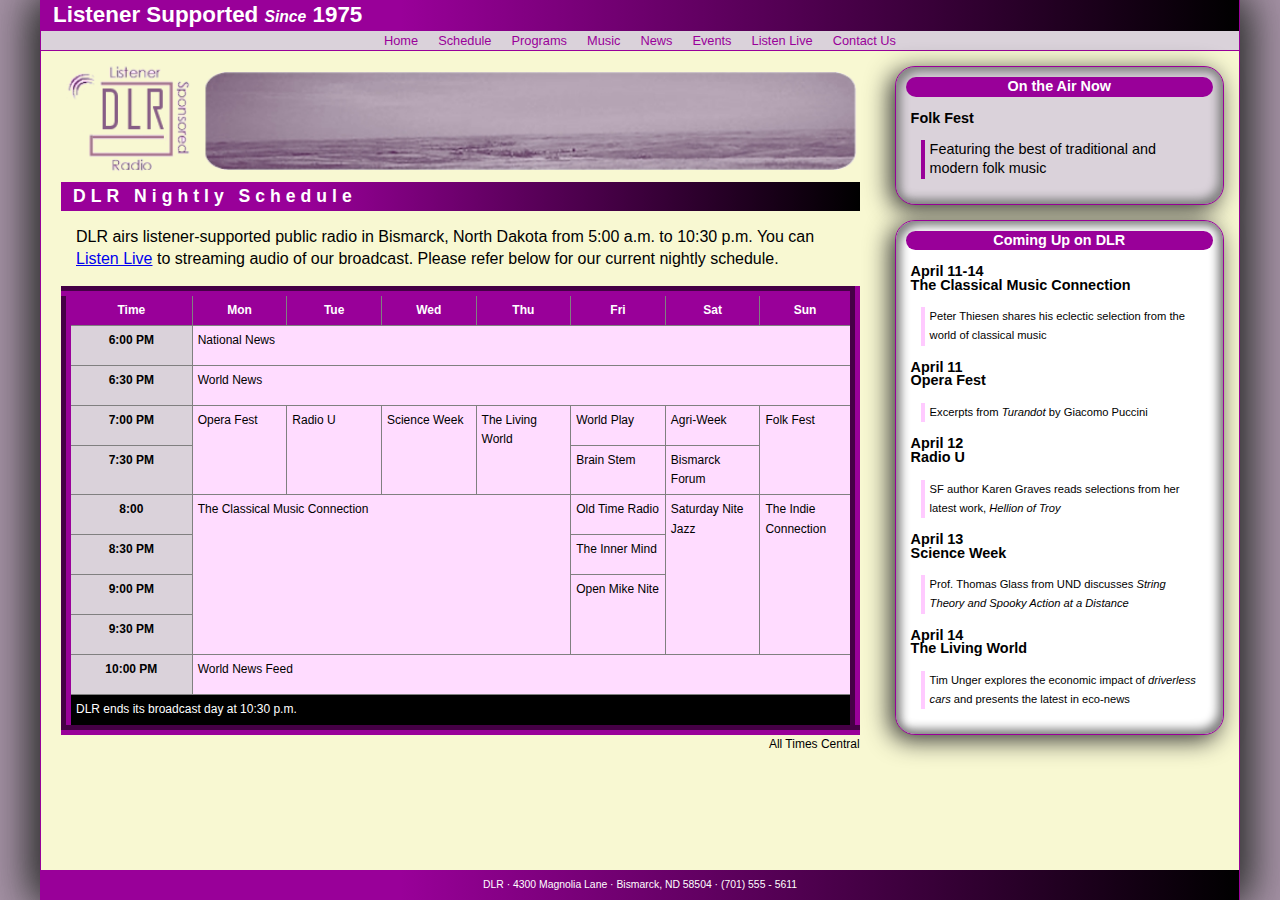
==== index.html @ ad1362df "first commit" ====
<!DOCTYPE html>
<html lang="en">
<head>
   <!--
      New Perspectives on HTML5 and CSS3, 7th Edition
      Tutorial 6
      Tutorial Case

      DLR Nightly Schedule
      Author: Brandy Guzman
      Date:   12/2/2024

      Filename:   dlr_evenings.html

   -->
   
   <meta charset="utf-8" />
   <meta name="viewport" content="width=device-width, initial-scale=1" />
   <title>DLR Nightly Schedule</title>
   <link href="./styles/dlr_reset.css" rel="stylesheet" />
   <link href="./styles/dlr_styles.css" rel="stylesheet" />     
   <link href="./styles/dlr_tables.css" rel="stylesheet" />     
</head>

<body>
   <header>
      <h1>Listener Supported <em>Since</em> 1975</h1>
      <nav>
         <a id="navicon" href="#"><img src="./images/dlr_navicon.png" alt="" /></a>
         <ul>
            <li><a href="../html/dlr_lw0414.html">Home</a></li>
            <li><a href="#">Schedule</a></li>
            <li><a href="#">Programs</a></li>
            <li><a href="#">Music</a></li>
            <li><a href="#">News</a></li>
            <li><a href="#">Events</a></li>
            <li><a href="#">Listen Live</a></li>
            <li><a href="#">Contact Us</a></li>
         </ul>
      </nav>
   </header>
   
   <div id="container">
   
      <section id="main"> 
         <img src="./images/dlr_logo.png" alt="DLR" />
         <h2>DLR Nightly Schedule</h2>
         <p>DLR airs listener-supported public radio in Bismarck, 
            North Dakota from 5:00 a.m. to 10:30 p.m.
            You can <a href="#">Listen Live</a> to streaming audio 
            of our broadcast. Please refer below for our current 
            nightly schedule.</p>

         <table class="schedule">
            <caption>All Times Central</caption>
            <colgroup>
               <col id="firstCol" />
               <col class="dayCols" span="7" />
            </colgroup>
            <thead>
               <tr>
                  <th>Time</th>
                  <th>Mon</th>
                  <th>Tue</th>
                  <th>Wed</th>
                  <th>Thu</th>
                  <th>Fri</th>
                  <th>Sat</th>
                  <th>Sun</th>
               </tr>
            </thead>

            <tfoot>
               <tr>
                  <td colspan="8">DLR ends its broadcast day at 10:30 p.m.</td>
               </tr>
            </tfoot>

            <tbody>
               <tr>
                  <th>6:00 PM</th>
                  <td colspan="7">National News</td>
               </tr>
               <tr>
                  <th>6:30 PM</th>
                  <td colspan="7">World News</td>
               </tr>
               <tr>
                  <th>7:00 PM</th>
                  <td rowspan="2">Opera Fest</td>
                  <td rowspan="2">Radio U</td>
                  <td rowspan="2">Science Week</td>
                  <td rowspan="2">The Living World</td>
                  <td>World Play</td>
                  <td>Agri-Week</td>
                  <td rowspan="2">Folk Fest</td>
               </tr>
               <tr>
                  <th>7:30 PM</th>
                  <td>Brain Stem</td>
                  <td>Bismarck Forum</td>
               </tr>
               <tr>
                  <th>8:00</th>
                  <td rowspan="4" colspan="4">The Classical Music Connection</td>
                  <td>Old Time Radio</td>
                  <td rowspan="4">Saturday Nite Jazz</td>
                  <td rowspan="4">The Indie Connection</td>
               </tr>
               <tr>
                  <th>8:30 PM</th>
                  <td>The Inner Mind</td>
               </tr>
               <tr>
                  <th>9:00 PM</th>
                  <td rowspan="2">Open Mike Nite</td>
               </tr>
               <tr>
                  <th>9:30 PM</th>
               </tr>
               <tr>
                  <th>10:00 PM</th>
                  <td colspan="7">World News Feed</td>
               </tr>
         </tbody>
         </table>

      </section>
      
      <section id="right">
         <aside id="current">
            <h1>On the Air Now</h1>
            <h2>Folk Fest </h2>
            <p>Featuring the best of traditional and modern 
               folk music </p>
         </aside>
         <aside id="future">
            <h1>Coming Up on DLR</h1>
            <h2>April 11-14<br/>
               The Classical Music Connection </h2>
            <p>Peter Thiesen shares his eclectic selection from the
               world of classical music </p>
            <h2>April 11<br/>
               Opera Fest </h2>
            <p>Excerpts from <em>Turandot</em> by Giacomo Puccini </p>
            <h2>April 12<br/>
               Radio U </h2>
            <p>SF author Karen Graves reads selections from her latest
               work, <i>Hellion of Troy</i> </p>
            <h2>April 13<br/>
               Science Week </h2>
            <p>Prof. Thomas Glass from UND discusses <em>String Theory and Spooky Action at a 
               Distance</em> </p>
            <h2>April 14<br/>
               The Living World </h2>
            <p>Tim Unger explores the economic impact of <em>driverless cars</em> and 
               presents the latest in eco-news </p>
         </aside>
      </section>
      
   </div>
   
   <footer>
      DLR &#183; 4300 Magnolia Lane &#183; Bismarck, ND 58504 &#183; (701) 555 - 5611
   </footer>
</body>

</html>
---- styles/dlr_styles.css ----
@charset "utf-8";

/*
   New Perspectives on HTML and CSS
   Tutorial 6
   Tutorial Case

   DLR General Style Sheet
  
   Filename:         dlr_styles.css

*/


/* HTML and Body styles */

html {
   background: url(../images/dlr_back.png), rgb(165, 146, 165);
   font-family: Verdana, Geneva, sans-serif;
   height: 100%;
}

body {
   background-color: white;
   box-shadow: rgb(51, 51, 51) 10px 0px 40px,  rgb(51, 51, 51) -10px 0px 40px;
   border-left: 1px solid rgb(153, 0, 153);
   border-right: 1px solid rgb(153, 0, 153);
   height: 100%;   
   margin: 0px auto;
   min-width: 320px;
   max-width: 1200px;   
   width: 100%;
}

/* Flex Layout */

body {
   display: -webkit-flex;
   display: flex;
   -webkit-flex-flow: column nowrap;
   flex-flow: column nowrap;
}

header, footer {
   -webkit-flex-shrink: 0;
   flex-shrink: 0;
}

div#container {
   -webkit-flex: 1 0 auto;
   flex: 1 0 auto;
}

/* Header styles */

header {
   background-color: rgb(218, 210, 218);
   border-bottom: 1px solid rgb(153, 0, 153);
   color: white;

}

header h1 {
   background: linear-gradient(to right, rgb(153, 0, 153) 30%, black);
   color: white;
   font-size: 1.4em;
   padding: 5px 0px 5px 12px;
}

header h1 em {
   font-size: 0.7em;
}

/* Navigation list styles */

header nav ul li {
   background-color: rgb(218, 210, 218);
   font-size: 0.8em;   
   padding: 0px 10px;
}

header nav ul li a {
   color: rgb(153, 0, 153);
   display: block;
   width: 100%;
}

header nav ul li a:hover {
   color: white;
   background-color: rgb(153, 0, 153);
}

a#navicon {
   display: none;
}

/* Container Styles */

div#container {
   background: rgb(248, 248, 210);

}


/* Main Section styles */

section#main {
   padding: 10px 20px 0px 20px;
}

section#main img {
   display: block;
   width: 100%;
}

section#main h2 {
   color: white;
   background: linear-gradient(to right, rgb(153, 0, 153) 30%, black);
   font-size: 1.1em;
   letter-spacing: 5px;
   padding: 5px 0px 5px 12px;
}

section#main p {
   line-height: 1.4em;
   margin: 15px;
}

/* Right Section styles */

section#right {
   padding: 0px 15px 0px 15px;
}

/* Aside styles */
aside {
   border: 1px solid rgb(153, 0, 153);
   border-radius: 20px;
   box-shadow: inset rgb(131, 131, 131) 5px 5px 10px,  inset rgb(131, 131, 131) -5px -5px 10px,  rgb(51, 51, 51) -5px 5px 25px;
   margin: 15px 0px;
   width: 100%;
}

aside#current {
   background-color: rgb(218, 210, 218);
}

aside#current p {
   border-left: 4px solid rgb(153,0,153);
   font-size: 0.9em;
}

aside p:last-of-type {
   margin-bottom: 25px;
}

aside h1 {
   background-color: rgb(153,0,153);
   border-radius: 10px;
   color: white;
   font-size: 0.9em;
   text-align: center;
   margin: 10px;
}

aside h2 {
   color: black;
   text-align: left;
   font-size: 0.9em;
   line-height: 0.95;
   margin: 15px;
}

aside p {
   border-left: 4px solid rgb(255,202,255);
   font-size: 0.7em;
   padding: 0px 0px 0px 5px;
   margin: 10px 25px;
}

aside#future {
   background-color: white;
}

/* Footer styles */   

footer {
   color: white;    
   background: linear-gradient(to right, rgb(153, 0, 153) 30%, black);   
   font-size: 0.65em;  
   font-style: normal;
   height: 30px;
   line-height: 30px;   
   text-align: center;
  
}

/* ===============================
   Mobile Styles: 0px to 640px 
   ===============================
*/
@media only screen and (max-width: 640px) {

   section#main {
      width: 100%;
   }
   
   section#right {
      width: 100%;
   }
   
   a#navicon {
      display: block;
   }
   
   header nav ul {
      display: none;
   }
   
   header nav ul li {
      font-size: 1em;
      line-height: 1.3em;
      height: 1.3em;
   }
   
   a#navicon:hover+ul, header nav ul:hover {
      display: block;
   }
}

/* =============================================
   Tablet and Desktop Styles: greater than 640px
   =============================================
*/
@media only screen and (min-width: 641px) {

   section#main {
      float: left;
      width: 70%;
   }
   
   section#right {
      float: left;
      width: 30%;
   }
   
   header nav ul {
      display: -webkit-flex;
      display: flex;
      -webkit-flex-flow: row nowrap;
      flex-flow: row nowrap;
      -webkit-justify-content: center;
      justify-content: center;
   }
   
   header nav ul li {
      -webkit-flex: 0 1 auto;
      flex: 0 1 auto;
   }
}
---- styles/dlr_tables.css ----
@charset "utf-8";

/*
   New Perspectives on HTML and CSS
   Tutorial 6
   Tutorial Case

   Tables Style Sheet
   Author: Brandy Guzman
   Date:   12/2/2024

   Filename:         dlr_tables.css

*/

/* Table Styles */
table.schedule {
   background: white;
   border: 10px outset rgb(153, 0, 153);
   border-collapse: collapse;
   font-size: 0.75em;
   width: 100%;
}


/* Table Cell Styles */
table.schedule th, table.schedule td {
   border: 1px solid gray;
   padding: 5px;
   vertical-align: top;
}


/* Table Caption Styles */
table.schedule caption {
   caption-side: bottom;
   text-align: right;
}


/* Row Group Styles */
table.schedule thead {
   background: rgb(153, 0, 153);
   color: white;
}

table.schedule tfoot {
   background: black;
   color: white;
}

table.schedule thead tr {
   height: 30px;
}

table.schedule tbody tr {
   height: 40px;
}


/* Column Group Styles */
col#firstCol {
   background: rgb(218, 210, 218);
   width: 16%;
}

col.dayCols {
   background: rgb(255, 220, 255);
   width: 12%;
}
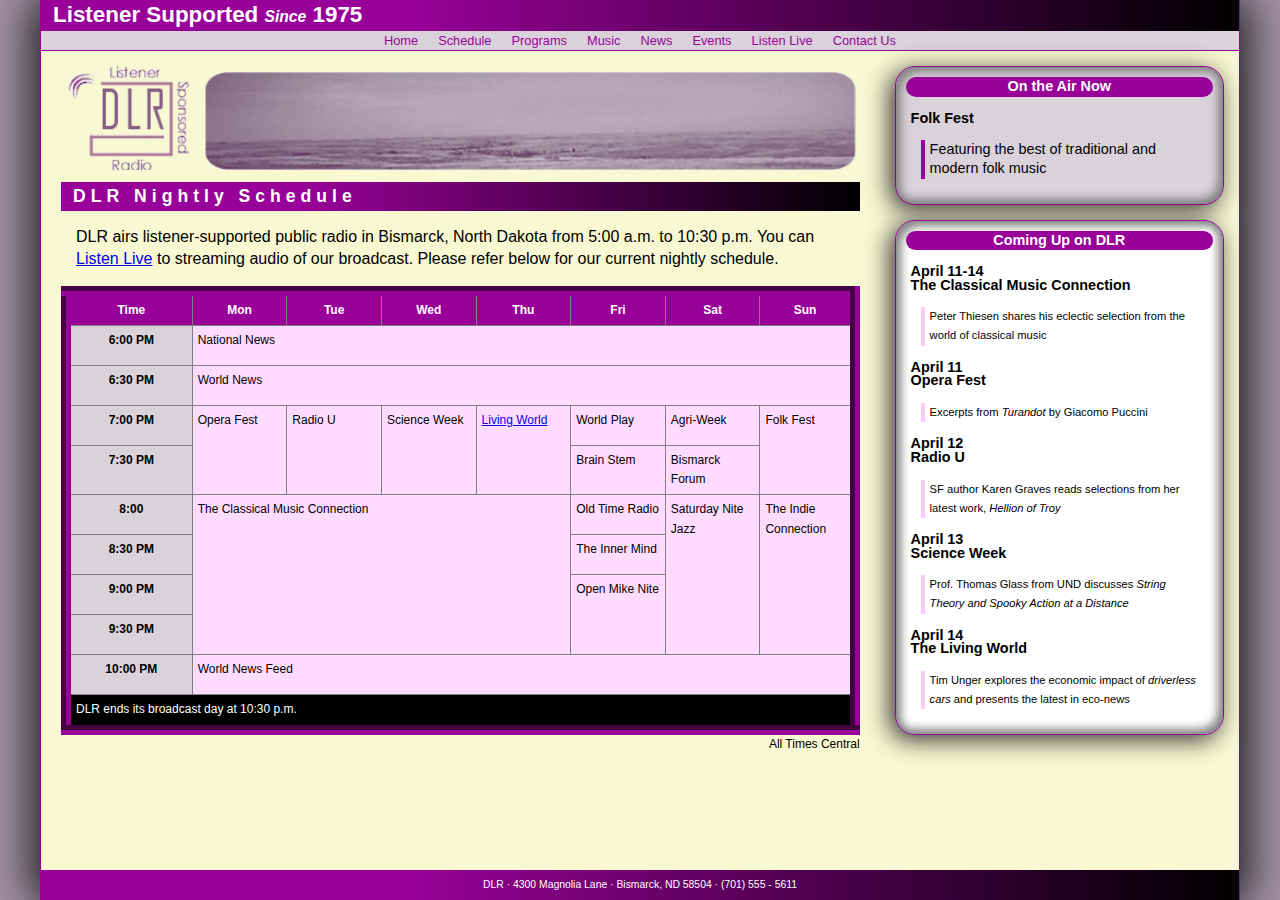
==== commit 1f10f834: "second commit" ====
--- a/index.html
+++ b/index.html
@@ -28,7 +28,7 @@
       <nav>
          <a id="navicon" href="#"><img src="./images/dlr_navicon.png" alt="" /></a>
          <ul>
-            <li><a href="../html/dlr_lw0414.html">Home</a></li>
+            <li><a href="#">Home</a></li>
             <li><a href="#">Schedule</a></li>
             <li><a href="#">Programs</a></li>
             <li><a href="#">Music</a></li>
@@ -90,7 +90,7 @@
                   <td rowspan="2">Opera Fest</td>
                   <td rowspan="2">Radio U</td>
                   <td rowspan="2">Science Week</td>
-                  <td rowspan="2">The Living World</td>
+                  <td rowspan="2"><a href="./html/dlr_lw0414.html">Living World</a></td>
                   <td>World Play</td>
                   <td>Agri-Week</td>
                   <td rowspan="2">Folk Fest</td>
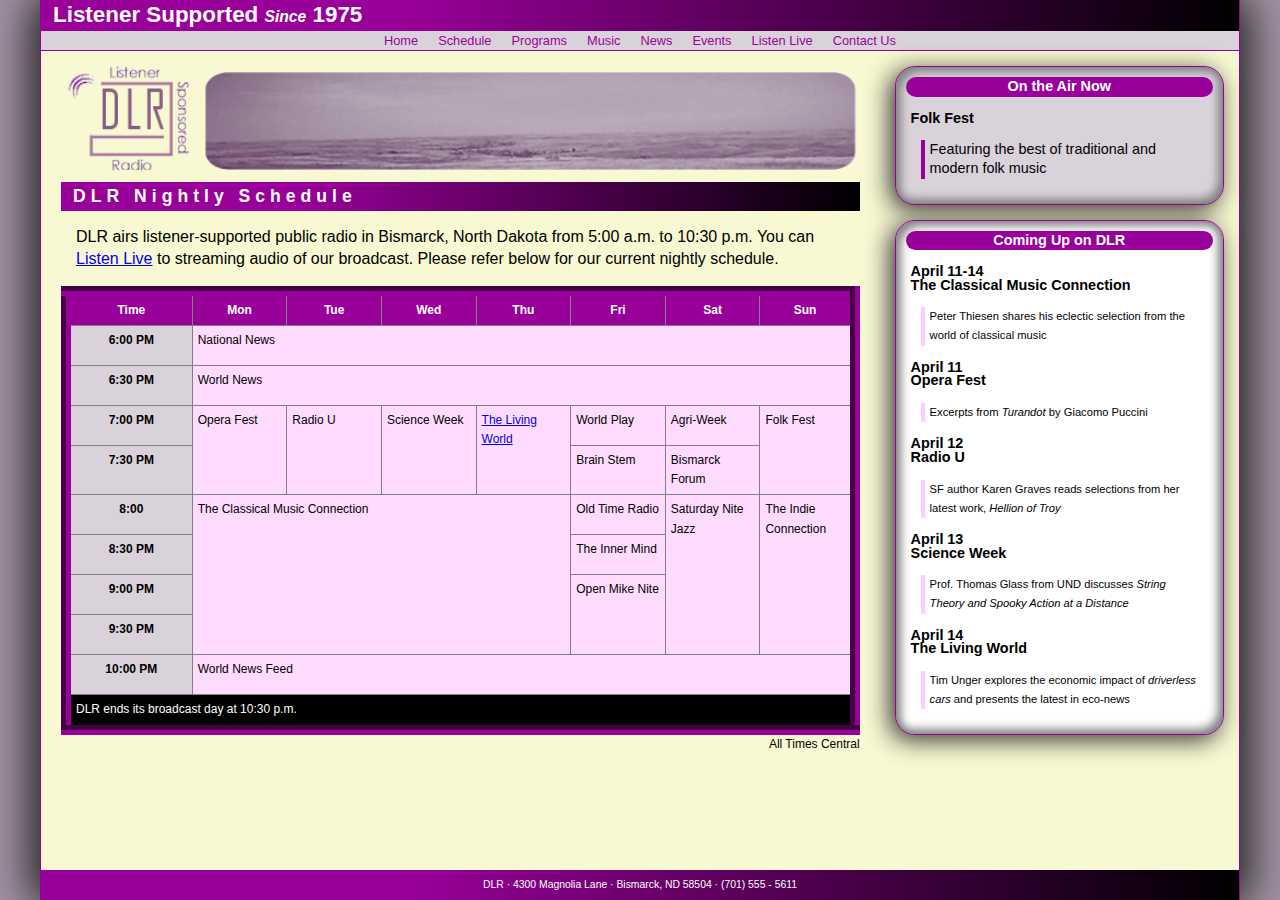
==== commit 5eacb5f5: "fixed 'the living world'" ====
--- a/index.html
+++ b/index.html
@@ -90,7 +90,7 @@
                   <td rowspan="2">Opera Fest</td>
                   <td rowspan="2">Radio U</td>
                   <td rowspan="2">Science Week</td>
-                  <td rowspan="2"><a href="./html/dlr_lw0414.html">Living World</a></td>
+                  <td rowspan="2"><a href="./html/dlr_lw0414.html">The Living World</a></td>
                   <td>World Play</td>
                   <td>Agri-Week</td>
                   <td rowspan="2">Folk Fest</td>
